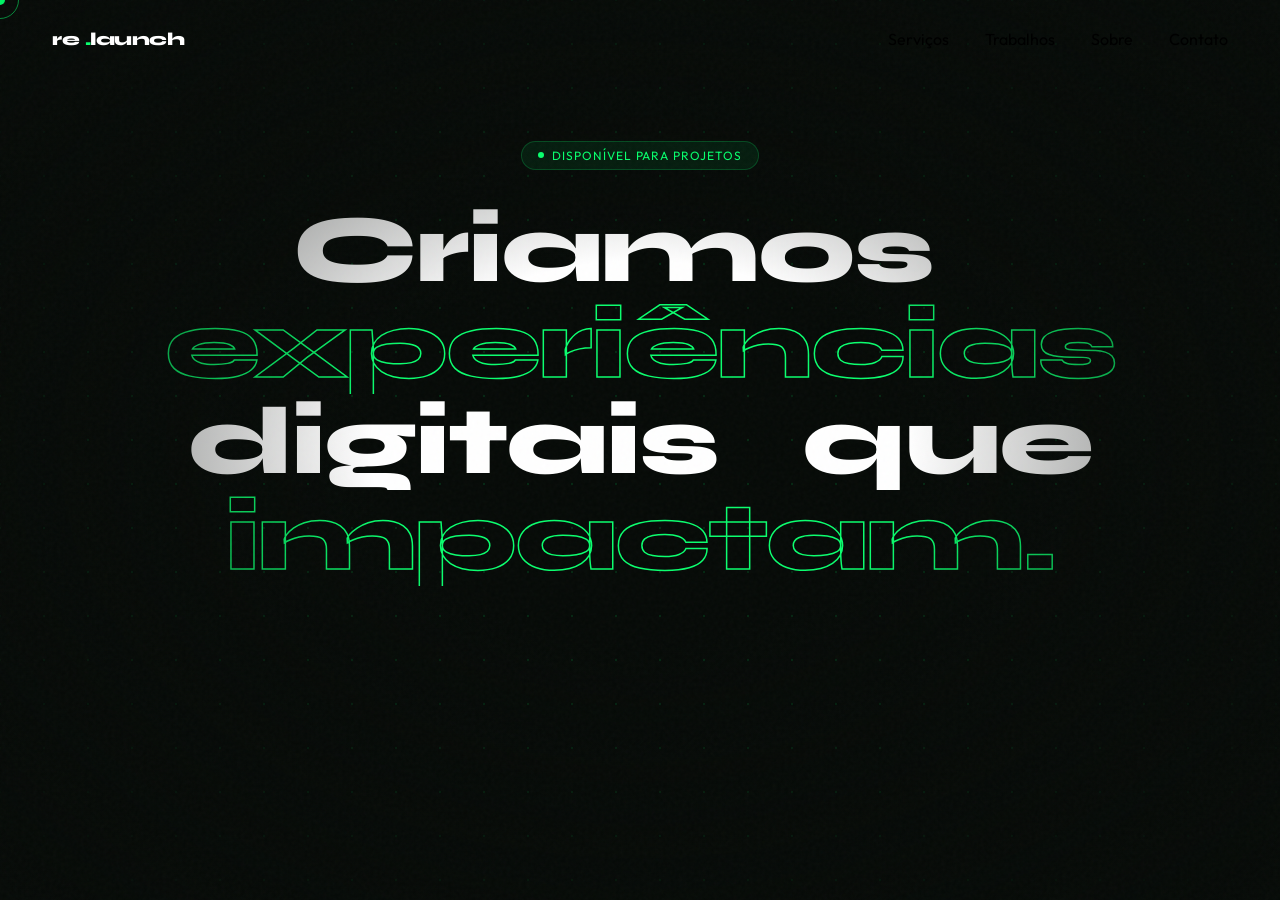
==== index.html @ d4fdf266 "Add files via upload" ====
<!DOCTYPE html>
<html lang="pt-br">

<head>
    <meta charset="UTF-8">
    <meta name="viewport" content="width=device-width, initial-scale=1.0">
    <title>BG ANIMATION</title>
    <link href="https://fonts.googleapis.com/css2?family=Syne:wght@700;800&family=Outfit:wght@300;400&display=swap"
        rel="stylesheet" />
    <link rel="stylesheet" href="style.css">
</head>

<body>
    <!-- cursor -->
    <div id="cursor"></div>
    <div id="cursor-ring"></div>

    <!-- particulas -->
    <canvas id="canvas"></canvas>

    <!-- nav -->
    <nav>
        <div class="logo">re <span>.</span>launch</div>
        <ul class="nav-links">
            <li><a href="#"></a>Serviços</li>
            <li><a href="#"></a>Trabalhos</li>
            <li><a href="#"></a>Sobre</li>
            <li><a href="#"></a>Contato</li>
        </ul>
    </nav>

    <!-- Hero -->
    <section class="hero">
        <div class="grid-bg"></div>
        <div class="vignette"></div>
        <div class="noise"></div>

        <div class="badge">
            <span class="badge-dot"></span>
            disponível para projetos
        </div>

        <h1 class="headline">
            <span class="headline-line">
                <span class="headline-word">Criamos</span>
                <span class="headline-word">&nbsp;</span>
                <span class="headline-word accent">experiências</span>
            </span>

            <span class="headline-line">
                <span class="headline-word">digitais</span>
                <span class="headline-word">&nbsp;</span>
                <span class="headline-word">que</span>
            </span>

            <span class="headline-line">
                <span class="headline-word accent">impactam.</span>
            </span>
        </h1>

        <p class="sub">
            Design e tecnologia que transforma visitantes em clientes — interfaces que respiram intenção.
        </p>

        <div class="buttons">
            <a href="#" class="btn-primary">Ver projetos <svg width="14" height="14" viewBox="0 0 14 14" fill="none"><path d="M2 7h10M8 3l4 4-4 4" stroke="#040a05" stroke-width="1.5" stroke-linecap="round" stroke-linejoin="round"/></svg></a>
            <a href="#" class="btn-ghost">Fale conosco</a>
        </div>

        <div class="scroll-hint">
            <span>Scroll</span>
            <div class="scroll-line"></div>
        </div>
    </section>

    <script src="https://cdnjs.cloudflare.com/ajax/libs/gsap/3.12.5/gsap.min.js"></script>
    <script src="script.js"></script>
</body>

</html>
---- style.css ----
*, *::before, *::after { margin: 0; padding: 0; box-sizing: border-box; }
 
  :root {
    --g1: #0aff6e;
    --g2: #00c94a;
    --g3: #004d1e;
    --g4: #00ff99;
    --dark: #060a07;
  }
 
  html, body { width: 100%; height: 100%; overflow: hidden; }
 
  body {
    background: var(--dark);
    font-family: 'Outfit', sans-serif;
    cursor: none;
  }
 
  /* ── CUSTOM CURSOR ── */
  #cursor {
    position: fixed;
    top: 0; left: 0;
    width: 10px; height: 10px;
    background: var(--g1);
    border-radius: 50%;
    pointer-events: none;
    z-index: 9999;
    mix-blend-mode: difference;
    transform: translate(-50%, -50%);
  }
 
  #cursor-ring {
    position: fixed;
    top: 0; left: 0;
    width: 38px; height: 38px;
    border: 1.5px solid rgba(10, 255, 110, 0.5);
    border-radius: 50%;
    pointer-events: none;
    z-index: 9998;
    transform: translate(-50%, -50%);
  }
 
  /* ── CANVAS ── */
  #canvas {
    position: fixed;
    inset: 0;
    z-index: 0;
    pointer-events: none;
  }
 
  /* ── HERO ── */
  .hero {
    position: relative;
    width: 100vw;
    height: 100vh;
    display: flex;
    flex-direction: column;
    align-items: center;
    justify-content: center;
    z-index: 10;
    overflow: hidden;
  }
 
  /* ── GRID BG ── (replaced by canvas dot grid) */
  .grid-bg { display: none; }
 
  /* ── VIGNETTE ── */
  .vignette {
    position: absolute;
    inset: 0;
    background: radial-gradient(ellipse 70% 70% at 50% 50%, transparent 30%, var(--dark) 100%);
    pointer-events: none;
  }
 
 
 
  /* ── NOISE OVERLAY ── */
  .noise {
    position: absolute;
    inset: 0;
    opacity: 0.03;
    background-image: url("data:image/svg+xml,%3Csvg viewBox='0 0 256 256' xmlns='http://www.w3.org/2000/svg'%3E%3Cfilter id='n'%3E%3CfeTurbulence type='fractalNoise' baseFrequency='0.9' numOctaves='4' stitchTiles='stitch'/%3E%3C/filter%3E%3Crect width='100%25' height='100%25' filter='url(%23n)'/%3E%3C/svg%3E");
    pointer-events: none;
  }
 
  /* ── NAV ── */
  nav {
    position: fixed;
    top: 0; left: 0; right: 0;
    padding: 28px 52px;
    display: flex;
    align-items: center;
    justify-content: space-between;
    z-index: 100;
  }
 
  .logo {
    font-family: 'Syne', sans-serif;
    font-size: 18px;
    font-weight: 800;
    color: #fff;
    letter-spacing: -0.5px;
  }
 
  .logo span { color: var(--g1); }
 
  .nav-links {
    display: flex;
    gap: 36px;
    list-style: none;
  }
 
  .nav-links a {
    font-size: 13px;
    font-weight: 400;
    color: rgba(255,255,255,0.45);
    text-decoration: none;
    letter-spacing: 0.04em;
    text-transform: uppercase;
    transition: color 0.25s;
  }
 
  .nav-links a:hover { color: var(--g1); }
 
  /* ── BADGE ── */
  .badge {
    display: inline-flex;
    align-items: center;
    gap: 8px;
    background: rgba(10,255,110,0.08);
    border: 1px solid rgba(10,255,110,0.2);
    border-radius: 100px;
    padding: 6px 16px;
    font-size: 12px;
    color: var(--g1);
    letter-spacing: 0.08em;
    text-transform: uppercase;
    margin-bottom: 32px;
    opacity: 0;
  }
 
  .badge-dot {
    width: 6px; height: 6px;
    border-radius: 50%;
    background: var(--g1);
    animation: pulse 2s ease-in-out infinite;
  }
 
  @keyframes pulse {
    0%, 100% { opacity: 1; transform: scale(1); }
    50% { opacity: 0.4; transform: scale(0.7); }
  }
 
  /* ── HEADLINE ── */
  .headline {
    font-family: 'Syne', sans-serif;
    font-size: clamp(52px, 7.5vw, 96px);
    font-weight: 800;
    color: #fff;
    line-height: 1.0;
    text-align: center;
    letter-spacing: -2px;
    max-width: 1200px;
    overflow: hidden;
  }
 
  .headline-line { overflow: hidden; display: block; }
 
  .headline-word {
    transform: translateY(110%);
  }
 
  .headline .accent {
    color: transparent;
    -webkit-text-stroke: 1.5px var(--g1);
  }
 
  /* ── SUB ── */
  .sub {
    font-size: 17px;
    font-weight: 300;
    color: rgba(255,255,255,0.4);
    text-align: center;
    max-width: 480px;
    line-height: 1.7;
    margin-top: 24px;
    opacity: 0;
    letter-spacing: 0.01em;
  }
 
  /* ── BUTTONS ── */
  .buttons {
    display: flex;
    gap: 16px;
    margin-top: 44px;
    opacity: 0;
  }
 
  .btn-primary {
    display: inline-flex;
    align-items: center;
    gap: 10px;
    background: var(--g1);
    color: #040a05;
    font-family: 'Outfit', sans-serif;
    font-size: 14px;
    font-weight: 400;
    letter-spacing: 0.02em;
    padding: 14px 28px;
    border-radius: 100px;
    border: none;
    cursor: none;
    text-decoration: none;
    transition: transform 0.2s, box-shadow 0.2s;
  }
 
  .btn-primary:hover {
    transform: scale(1.04);
    box-shadow: 0 0 40px rgba(10,255,110,0.35);
  }
 
  .btn-ghost {
    display: inline-flex;
    align-items: center;
    gap: 10px;
    background: transparent;
    color: rgba(255,255,255,0.55);
    font-family: 'Outfit', sans-serif;
    font-size: 14px;
    font-weight: 400;
    letter-spacing: 0.02em;
    padding: 14px 28px;
    border-radius: 100px;
    border: 1px solid rgba(255,255,255,0.12);
    cursor: none;
    text-decoration: none;
    transition: border-color 0.25s, color 0.25s;
  }
 
  .btn-ghost:hover {
    border-color: rgba(10,255,110,0.4);
    color: var(--g1);
  }
 
  /* ── SCROLL LINE ── */
  .scroll-hint {
    position: absolute;
    bottom: 36px;
    left: 50%;
    transform: translateX(-50%);
    display: flex;
    flex-direction: column;
    align-items: center;
    gap: 8px;
    opacity: 0;
  }
 
  .scroll-hint span {
    font-size: 11px;
    color: rgba(255,255,255,0.25);
    letter-spacing: 0.12em;
    text-transform: uppercase;
  }
 
  .scroll-line {
    width: 1px;
    height: 48px;
    background: linear-gradient(to bottom, var(--g1), transparent);
    animation: scrollDown 2s ease-in-out infinite;
  }
 
  @keyframes scrollDown {
    0% { transform: scaleY(0); transform-origin: top; opacity: 0; }
    50% { transform: scaleY(1); transform-origin: top; opacity: 1; }
    100% { transform: scaleY(0); transform-origin: bottom; opacity: 0; }
  }
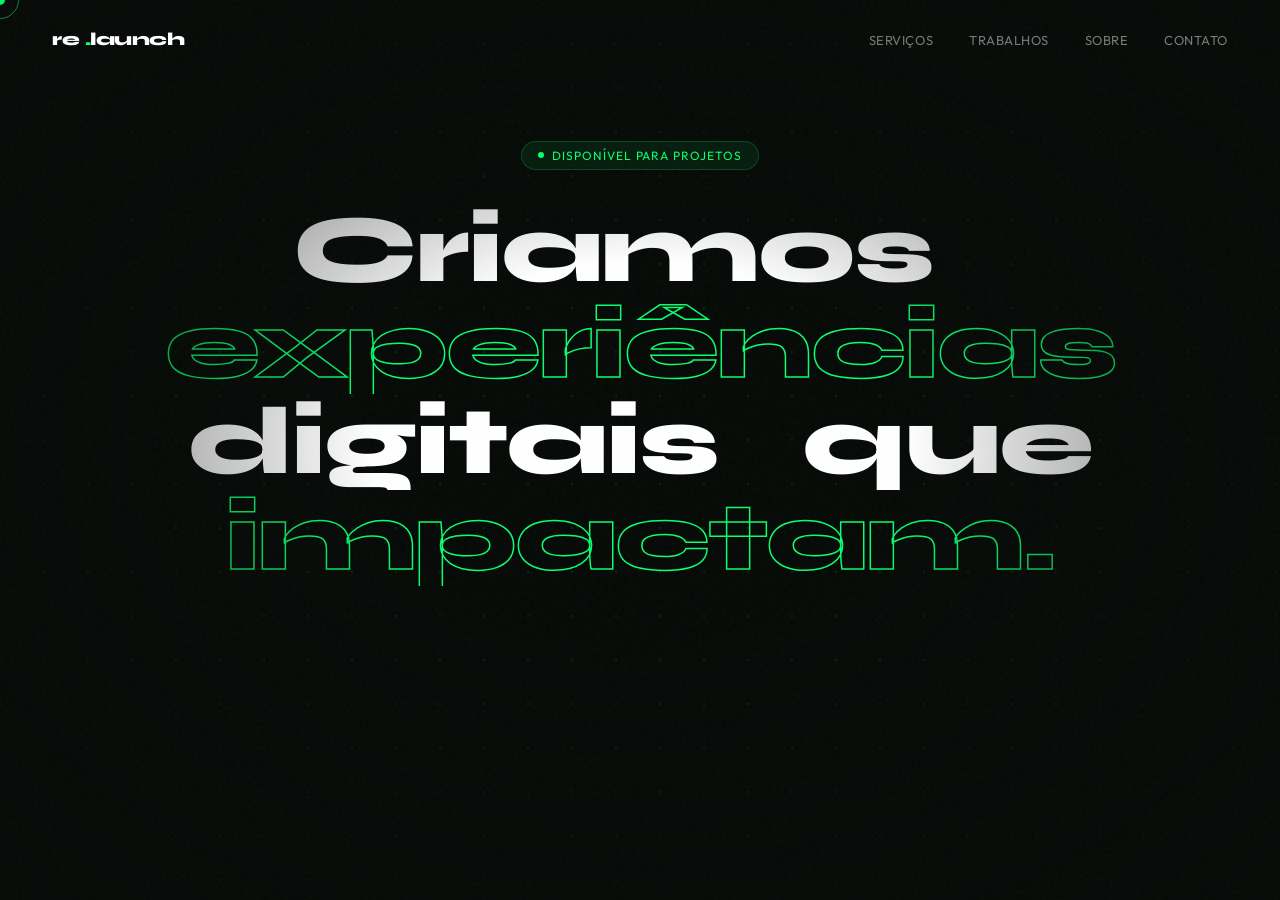
==== commit 17a6a5e5: "NAV EDIT" ====
--- a/index.html
+++ b/index.html
@@ -22,10 +22,10 @@
     <nav>
         <div class="logo">re <span>.</span>launch</div>
         <ul class="nav-links">
-            <li><a href="#"></a>Serviços</li>
-            <li><a href="#"></a>Trabalhos</li>
-            <li><a href="#"></a>Sobre</li>
-            <li><a href="#"></a>Contato</li>
+            <li><a href="#">Serviços</a></li>
+            <li><a href="#">Trabalhos</a></li>
+            <li><a href="#">Sobre</a></li>
+            <li><a href="#">Contato</a></li>
         </ul>
     </nav>
 
@@ -77,4 +77,4 @@
     <script src="script.js"></script>
 </body>
 
-</html>+</html>
